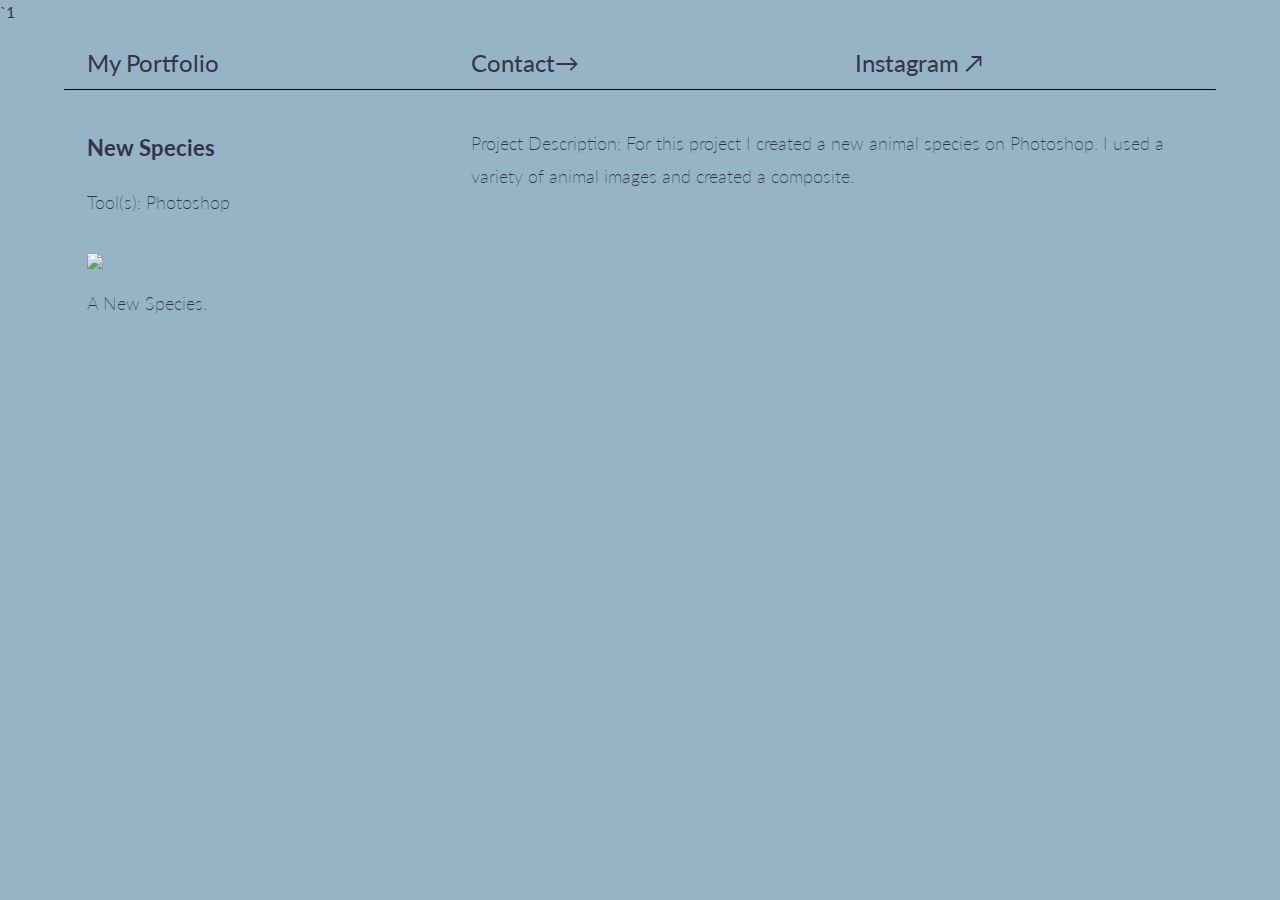
==== project3.html @ 8bb19edd "Add files via upload" ====
`1  <!DOCTYPE html>
<html lang="en">
<head>
    <meta charset="UTF-8">
    <meta http-equiv="X-UA-Compatible" content="IE=edge">
    <meta name="viewport" content="width=device-width, initial-scale=1.0">
    <title>Ariana Machhi</title>
    <link rel="stylesheet" href="styles/simple-grid.css">
    <link rel="stylesheet" href="styles/main.css">
</head>
<body>
    <div class="container">
        <div class="row nav_bar">
            <div class="col-4">
                <a href="index.html">My Portfolio</a>
            </div>

            <div class="col-4">
                <a href="mailto:arianamachhi@gmail.com">Contact&#8594;
                </a>
            </div>

            <div class="col-4">
                <a href="https://www.instagram.com">Instagram &#8599;</a>
            </div>
        </div>


        <div class="row project_page_description">
            <div class="col-4">
                <h3>New Species</h3>
                <p class="project_tools">Tool(s): Photoshop</p>
            </div>
            <div class="col-8">
                <p>Project Description: For this project I created a new animal species on Photoshop. I used a variety of animal images and created a composite.    </p>
            </div>
      </div>
        <div class="row">
            <div class="col-12">
                <img src="images/project3.jpg"/>
                <p> A New Species.</p>
            </div>
        </div>
        </div>
    </body>
</html>
---- styles/simple-grid.css ----
/**
*** SIMPLE GRID
*** (C) ZACH COLE 2016
**/

@import url(https://fonts.googleapis.com/css?family=Lato:400,300,300italic,400italic,700,700italic);

/* UNIVERSAL */

html,
body {
  height: 100%;
  width: 100%;
  margin: 0;
  padding: 0;
  left: 0;
  top: 0;
  font-size: 100%;
  background-color: rgb(150, 180, 197);

}

/* ROOT FONT STYLES */

* {
  font-family: 'Lato', Helvetica, sans-serif;
  color: #333447;
  line-height: 1.5;
}

/* TYPOGRAPHY */

h1 {
  font-size: 2.5rem;
  font-family: Cambria, Cochin, Georgia, Times, 'Times New Roman', serif;
  font-weight: 300;
  font-style: unset;
}

h2 {
  font-size: 2rem;
}

h3 {
  font-size: 1.375rem;
}

h4 {
  font-size: 1.125rem;
}

h5 {
  font-size: 1rem;
}

h6 {
  font-size: 0.875rem;
}

p {
  font-size: 1.125rem;
  font-weight: 200;
  line-height: 1.8;
}

.font-light {
  font-weight: 300;
}

.font-regular {
  font-weight: 400;
}

.font-heavy {
  font-weight: 700;
}

/* POSITIONING */

.left {
  text-align: left;
}

.right {
  text-align: right;
}

.center {
  text-align: center;
  margin-left: auto;
  margin-right: auto;
}

.justify {
  text-align: justify;
}

/* ==== GRID SYSTEM ==== */

.container {
  width: 90%;
  margin-left: auto;
  margin-right: auto;
}

.row {
  position: relative;
  width: 100%;
}

.row [class^="col"] {
  float: left;
  margin: 0.5rem 2%;
  min-height: 0.125rem;
}

.col-1,
.col-2,
.col-3,
.col-4,
.col-5,
.col-6,
.col-7,
.col-8,
.col-9,
.col-10,
.col-11,
.col-12 {
  width: 96%;
}

.col-1-sm {
  width: 4.33%;
}

.col-2-sm {
  width: 12.66%;
}

.col-3-sm {
  width: 21%;
}

.col-4-sm {
  width: 29.33%;
}

.col-5-sm {
  width: 37.66%;
}

.col-6-sm {
  width: 46%;
}

.col-7-sm {
  width: 54.33%;
}

.col-8-sm {
  width: 62.66%;
}

.col-9-sm {
  width: 71%;
}

.col-10-sm {
  width: 79.33%;
}

.col-11-sm {
  width: 87.66%;
}

.col-12-sm {
  width: 96%;
}

.row::after {
	content: "";
	display: table;
	clear: both;
}

.hidden-sm {
  display: none;
}

@media only screen and (min-width: 33.75em) {  /* 540px */
  .container {
    width: 80%;
  }
}

@media only screen and (min-width: 45em) {  /* 720px */
  .col-1 {
    width: 4.33%;
  }

  .col-2 {
    width: 12.66%;
  }

  .col-3 {
    width: 21%;
  }

  .col-4 {
    width: 29.33%;
  }

  .col-5 {
    width: 37.66%;
  }

  .col-6 {
    width: 46%;
  }

  .col-7 {
    width: 54.33%;
  }

  .col-8 {
    width: 62.66%;
  }

  .col-9 {
    width: 71%;
  }

  .col-10 {
    width: 79.33%;
  }

  .col-11 {
    width: 87.66%;
  }

  .col-12 {
    width: 96%;
  }

  .hidden-sm {
    display: block;
  }
}

@media only screen and (min-width: 60em) { /* 960px */
  .container {
    width: 90%;
    margin-top: 1%;
    /* max-width: 60rem; */
  }
}

.container {
  margin-top: 1%;
}
---- styles/main.css ----
.nav_bar {
    border-bottom: 1px solid black;
}

.nav_bar a {
    font-size: 24px;
    text-decoration: none;
}

#title_name {
    font-size: 3.5rem; 
    font-family:Cambria, Cochin, Georgia, Times, 'Times New Roman', serif
    font-styl:Cambria, Cochin, Georgia, Times, 'Times New Roman', serif
}

.homepage_project_image {
    width: 300px;
    height: 300px;
    padding: 8px;
    background-color: rgb(201, 180, 223);
}
.project_card_name  {
    text-align:left;
}

.project_card_about {
    text-align: left;
    font-family:Cambria, Cochin, Georgia, Times, 'Times New Roman', serif

}

.project_page_description {
    margin-top: 1%;
}
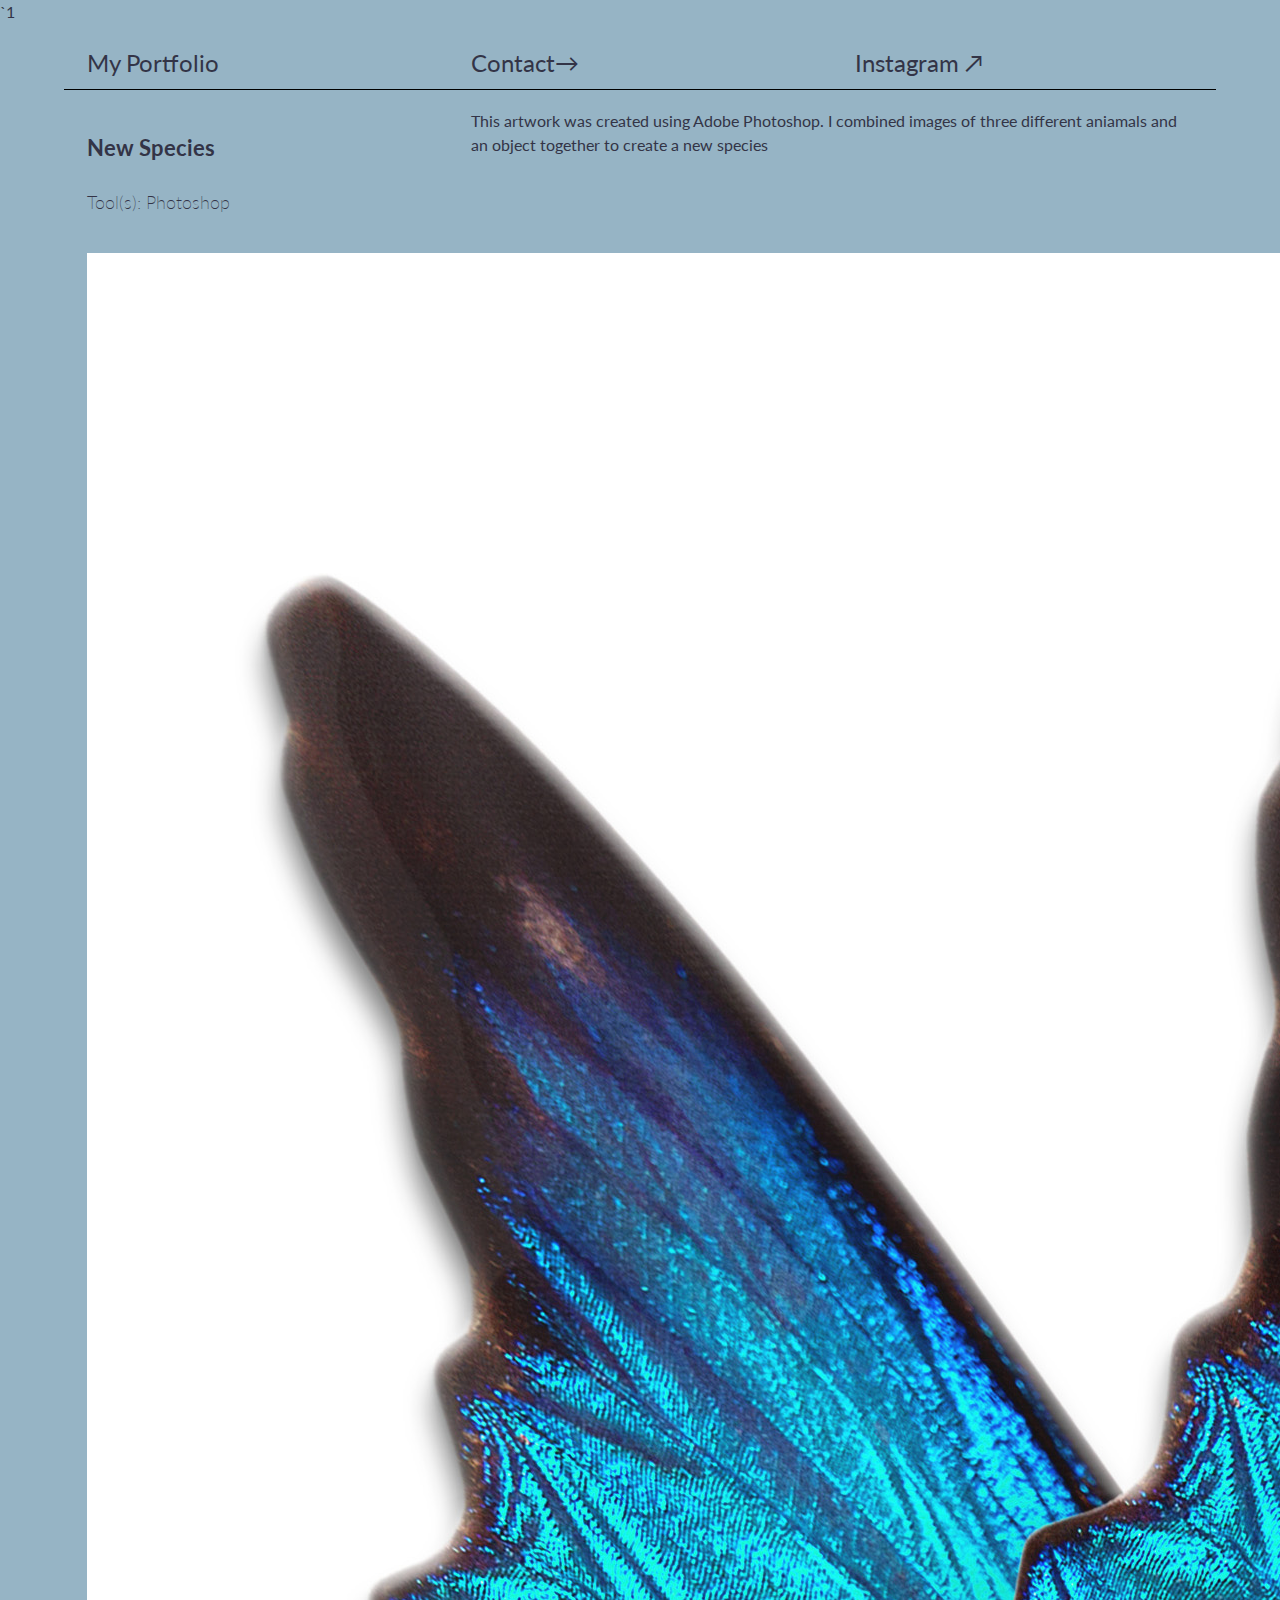
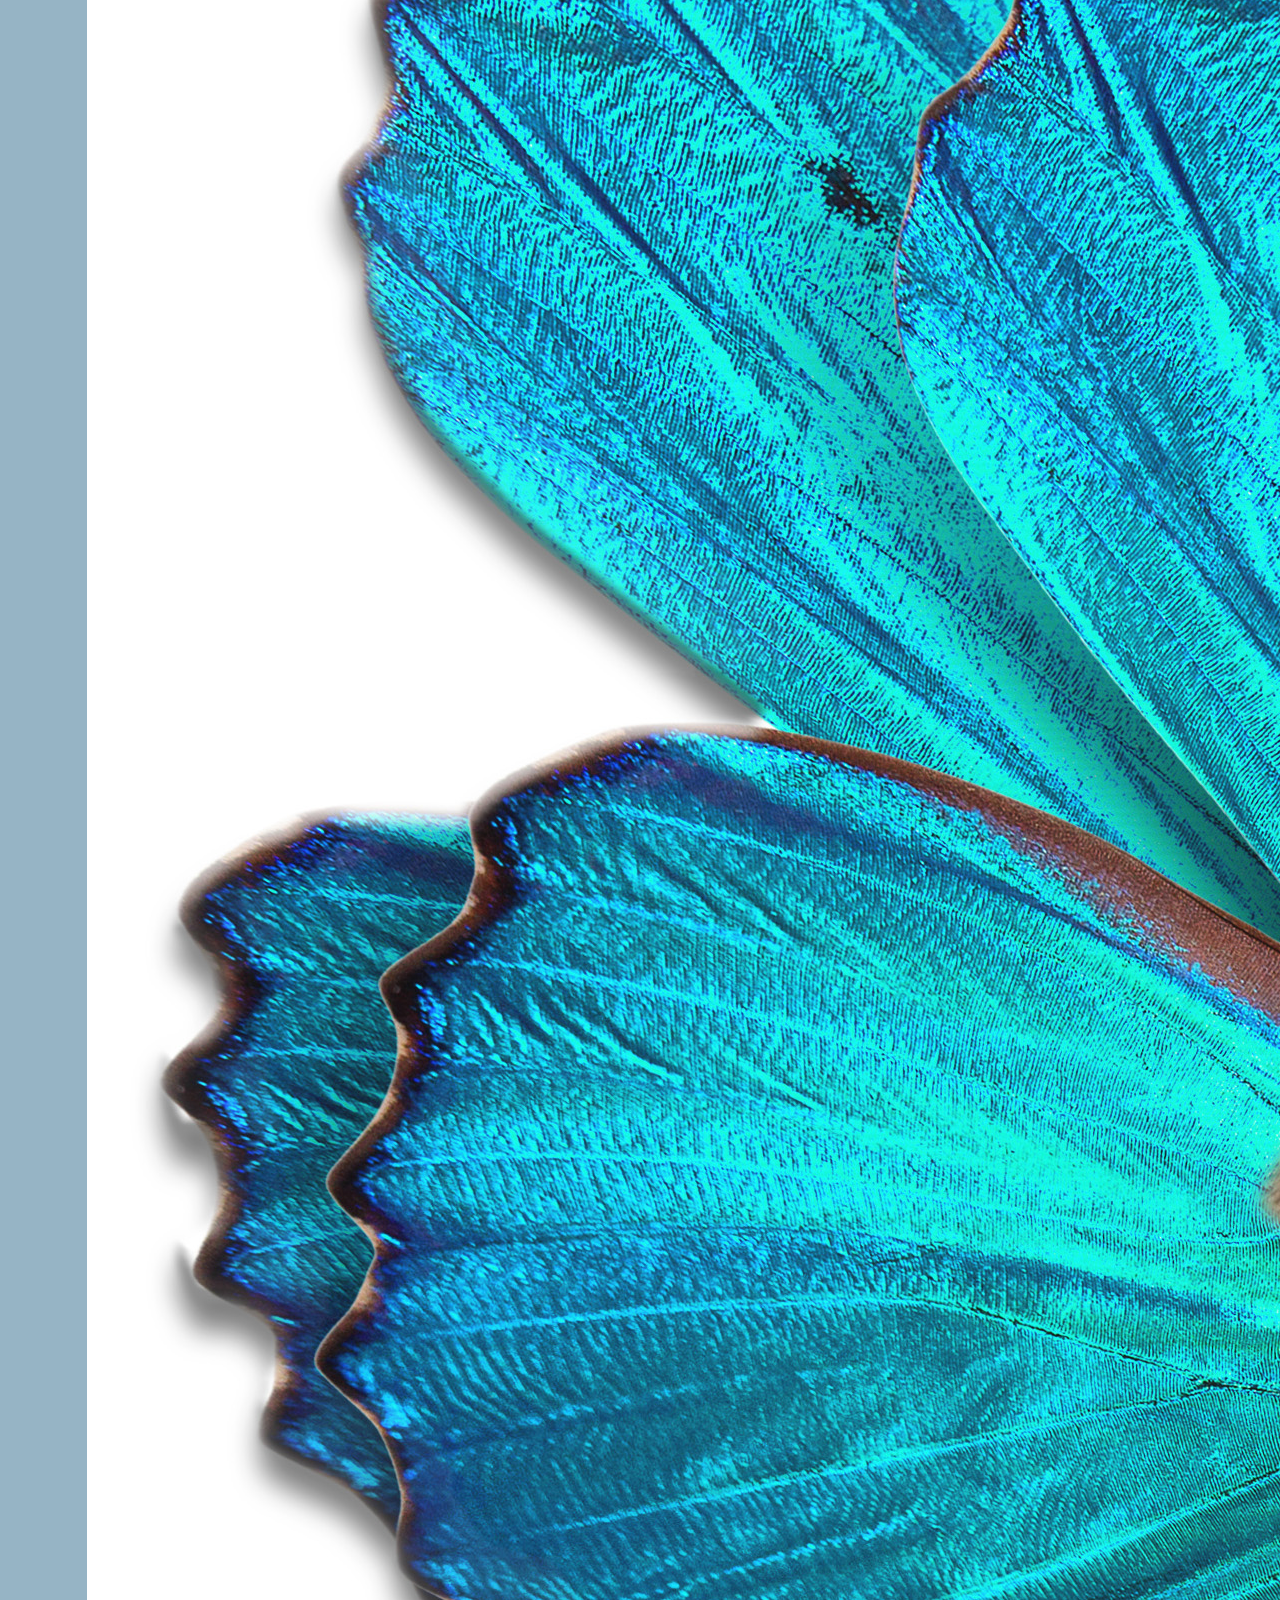
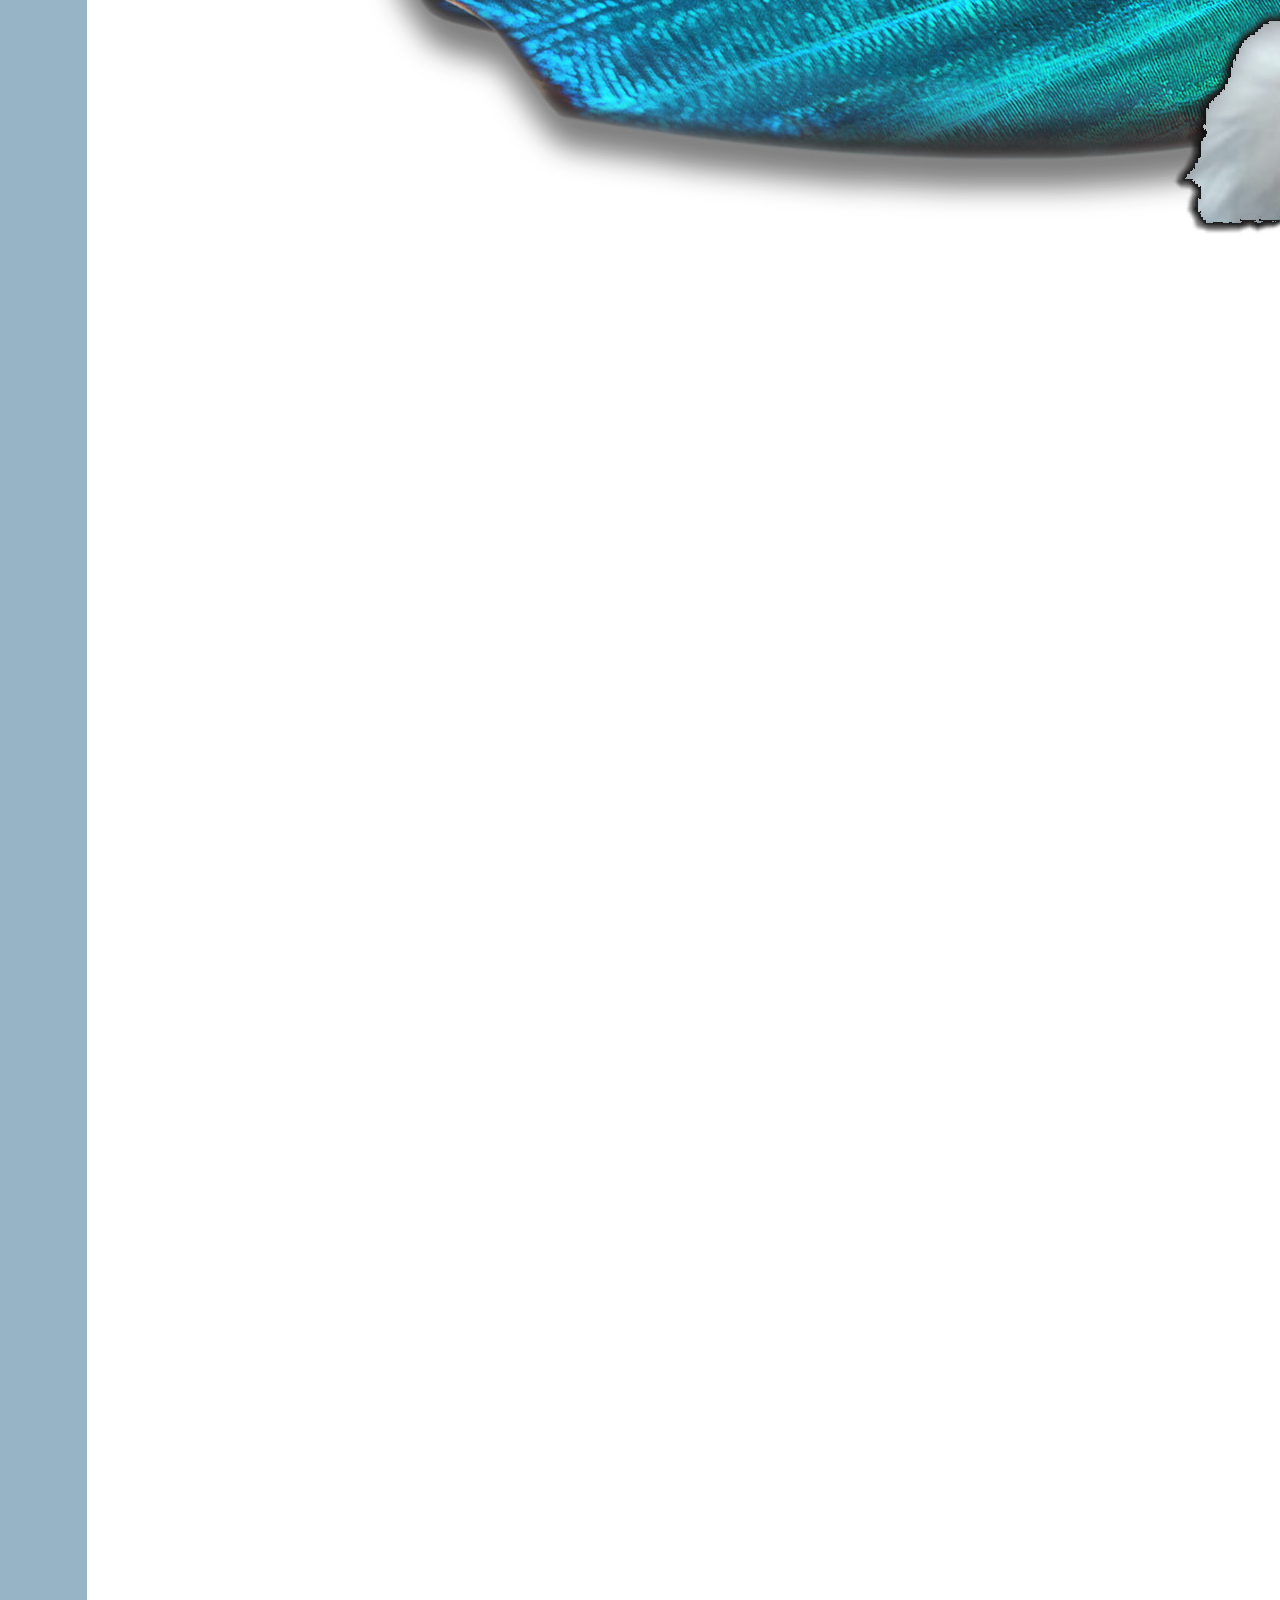
==== commit 7a0740d2: "Add files via upload" ====
--- a/project3.html
+++ b/project3.html
@@ -31,14 +31,12 @@
                 <h3>New Species</h3>
                 <p class="project_tools">Tool(s): Photoshop</p>
             </div>
-            <div class="col-8">
-                <p>Project Description: For this project I created a new animal species on Photoshop. I used a variety of animal images and created a composite.    </p>
+            <div class="col-8"> This artwork was created using Adobe Photoshop. I combined images of three different aniamals and an object together to create a new species</p>
             </div>
       </div>
         <div class="row">
             <div class="col-12">
-                <img src="images/project3.jpg"/>
-                <p> A New Species.</p>
+                <img src="project3.jpg">
             </div>
         </div>
         </div>
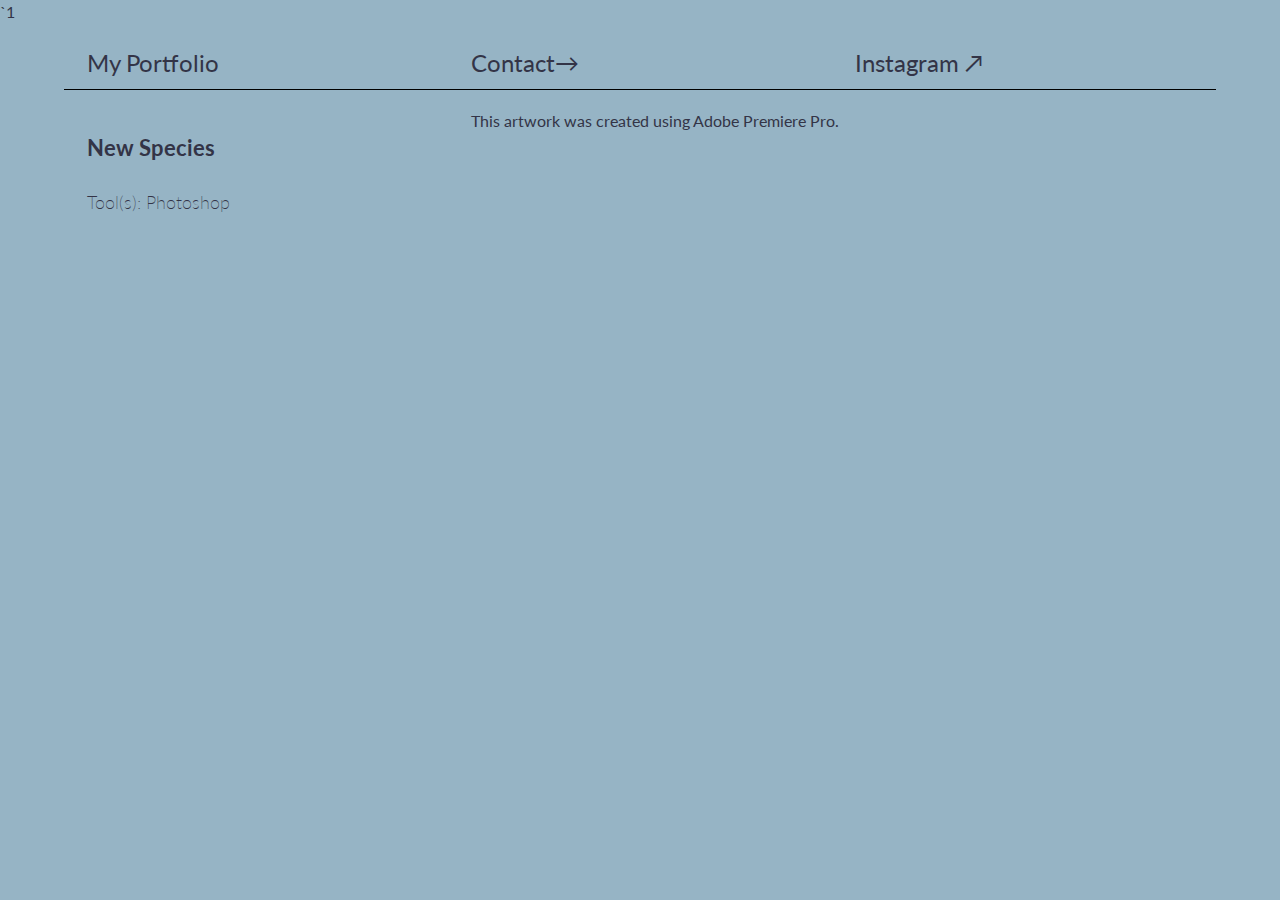
==== commit 49bb3d8e: "Add files via upload" ====
--- a/project3.html
+++ b/project3.html
@@ -31,12 +31,12 @@
                 <h3>New Species</h3>
                 <p class="project_tools">Tool(s): Photoshop</p>
             </div>
-            <div class="col-8"> This artwork was created using Adobe Photoshop. I combined images of three different aniamals and an object together to create a new species</p>
+            <div class="col-8"> This artwork was created using Adobe Premiere Pro.  </p>
             </div>
       </div>
         <div class="row">
             <div class="col-12">
-                <img src="project3.jpg">
+              <img src="images/00001 1.jpg" alt="">
             </div>
         </div>
         </div>
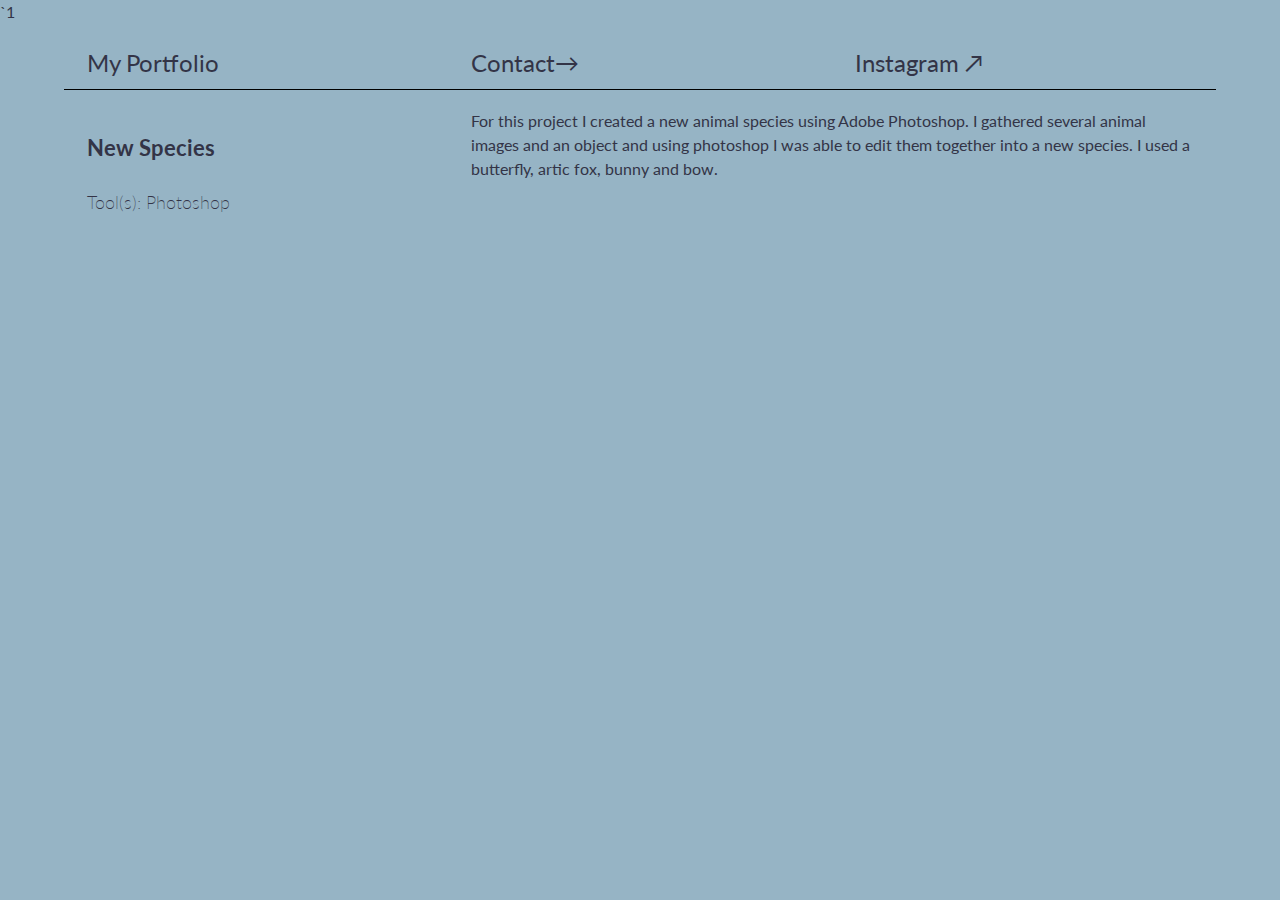
==== commit 857ab6a2: "Add files via upload" ====
--- a/project3.html
+++ b/project3.html
@@ -31,7 +31,7 @@
                 <h3>New Species</h3>
                 <p class="project_tools">Tool(s): Photoshop</p>
             </div>
-            <div class="col-8"> This artwork was created using Adobe Premiere Pro.  </p>
+            <div class="col-8"> For this project I created a new animal species using Adobe Photoshop. I gathered several animal images and an object and using photoshop I was able to edit them together into a new species. I used a butterfly, artic fox, bunny and bow. </p>
             </div>
       </div>
         <div class="row">
